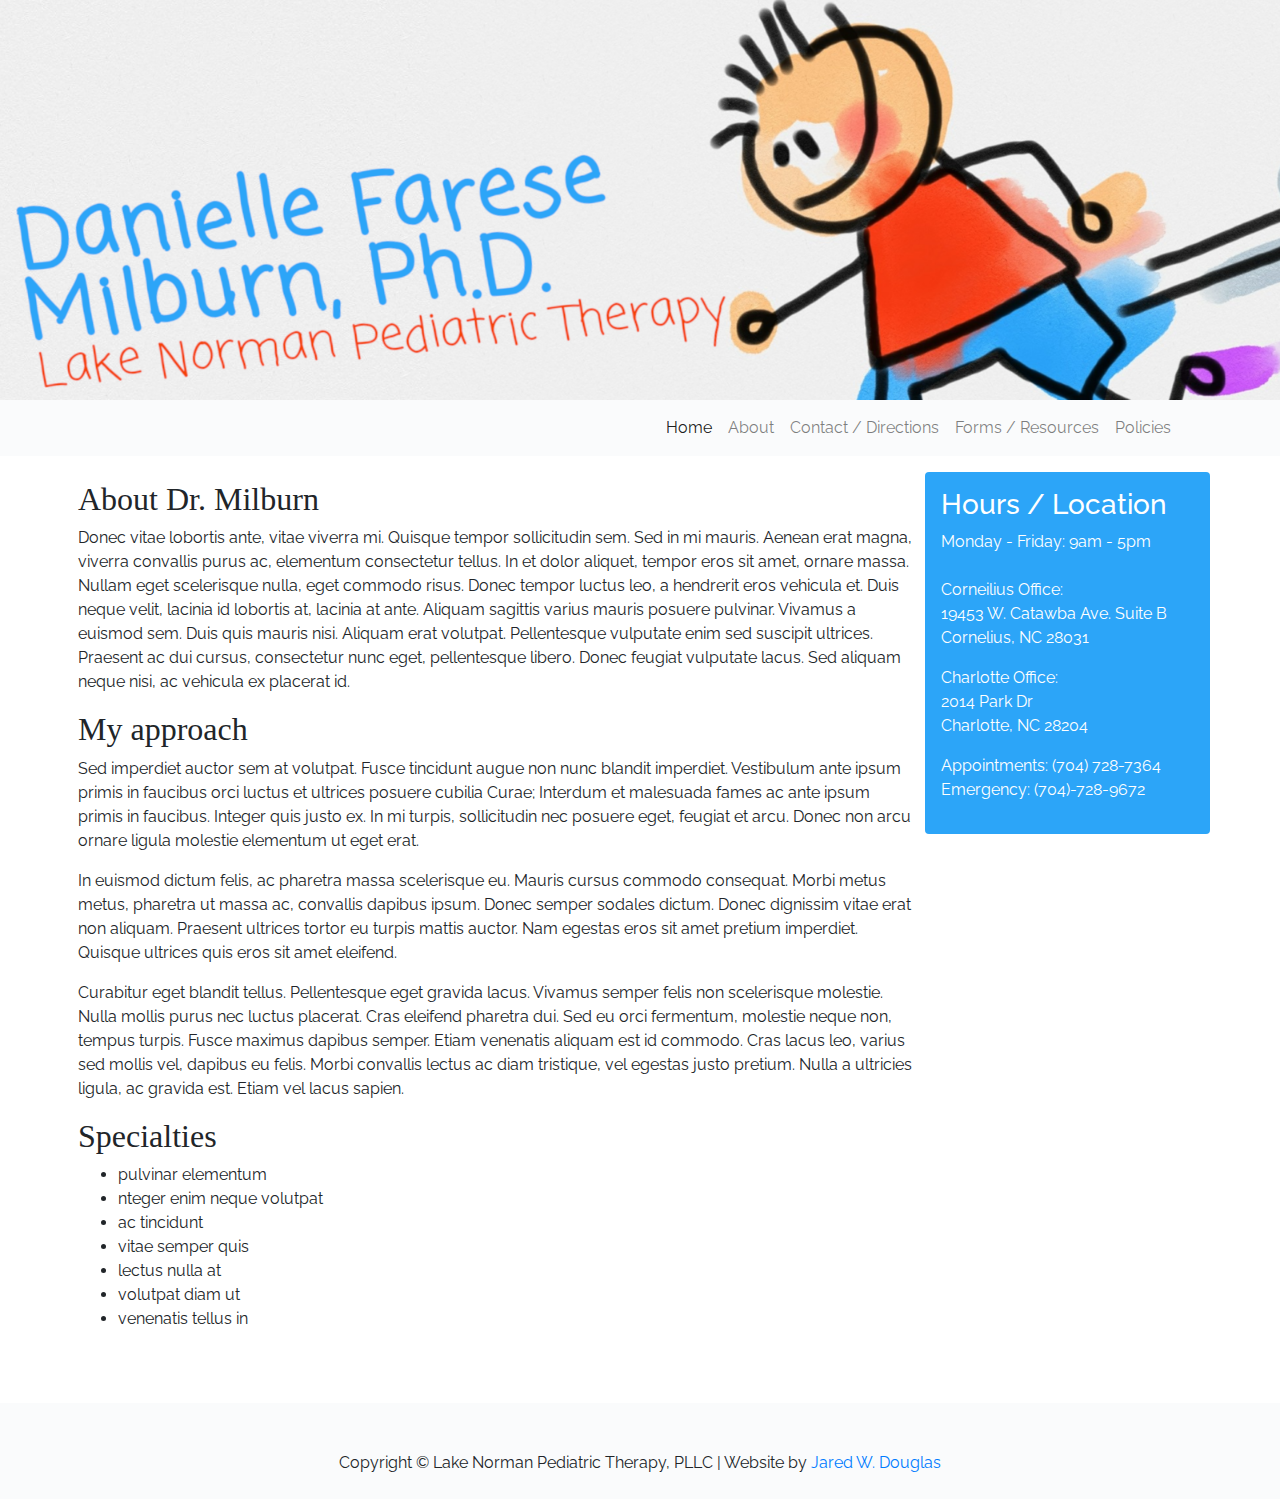
==== approach.html @ d6cdbbee "nav changes" ====
<!doctype html>
<html lang="en">
  <head>
    <!-- Required meta tags -->
    <meta charset="utf-8">
    <meta name="viewport" content="width=device-width, initial-scale=1, shrink-to-fit=no">

    <!-- Bootstrap CSS -->
    <link rel="stylesheet" href="css/bootstrap.min.css">
    <link href="https://fonts.googleapis.com/css?family=Coming+Soon|Raleway" rel="stylesheet"> 
    <link rel="stylesheet" href="css/custom.css">

    <title>Lake Norman Pediatric Therapy | Approach</title>
  </head>
  <body>
  
    <h1 class="sr-only sr-only-focusable">Lake Norman Pediatric Therapy</h1>
    <a href="index.html"><img src="banner.png" class="img-fluid" alt="Lake Norman Pediatric Therapy"></a>
    
    <div class="container-fluid bg-light sticky-top">
    <div class="container">
    <nav class="navbar navbar-expand-lg navbar-light m-0">
      <button class="navbar-toggler ml-auto" type="button" data-toggle="collapse" data-target="#navbarNav" aria-controls="navbarNav" aria-expanded="false" aria-label="Toggle navigation">
        <span class="navbar-toggler-icon"></span>
      </button>
      <div class="collapse navbar-collapse" id="navbarNav">
        <ul class="navbar-nav ml-auto">
          <li class="nav-item active">
            <a class="nav-link" href="index.html">Home</a>
          </li>
          <li class="nav-item">
            <a class="nav-link" href="approach.html">About</a>
          </li>
          <li class="nav-item">
            <a class="nav-link" href="contact.html">Contact / Directions</a>
          </li>
          <li class="nav-item">
            <a class="nav-link" href="forms.html">Forms / Resources</a>
          </li>
          <li class="nav-item">
            <a class="nav-link" href="policies.html">Policies</a>
          </li>
        </ul>
      </div>
    </nav>    
    </div>
    </div>
        
    <div class="container mt-3">    
    <div class="row">
    
    <div class="col-lg-9 p-2" id="main">
      <h2>About Dr. Milburn</h2>
      <p>Donec vitae lobortis ante, vitae viverra mi. Quisque tempor sollicitudin sem. Sed in mi mauris. Aenean erat magna, viverra convallis purus ac, elementum consectetur tellus. In et dolor aliquet, tempor eros sit amet, ornare massa. Nullam eget scelerisque nulla, eget commodo risus. Donec tempor luctus leo, a hendrerit eros vehicula et. Duis neque velit, lacinia id lobortis at, lacinia at ante. Aliquam sagittis varius mauris posuere pulvinar. Vivamus a euismod sem. Duis quis mauris nisi. Aliquam erat volutpat. Pellentesque vulputate enim sed suscipit ultrices. Praesent ac dui cursus, consectetur nunc eget, pellentesque libero. Donec feugiat vulputate lacus. Sed aliquam neque nisi, ac vehicula ex placerat id. </p>
      <h2>My approach</h2>
      <p> Sed imperdiet auctor sem at volutpat. Fusce tincidunt augue non nunc blandit imperdiet. Vestibulum ante ipsum primis in faucibus orci luctus et ultrices posuere cubilia Curae; Interdum et malesuada fames ac ante ipsum primis in faucibus. Integer quis justo ex. In mi turpis, sollicitudin nec posuere eget, feugiat et arcu. Donec non arcu ornare ligula molestie elementum ut eget erat.</p>
      <p>In euismod dictum felis, ac pharetra massa scelerisque eu. Mauris cursus commodo consequat. Morbi metus metus, pharetra ut massa ac, convallis dapibus ipsum. Donec semper sodales dictum. Donec dignissim vitae erat non aliquam. Praesent ultrices tortor eu turpis mattis auctor. Nam egestas eros sit amet pretium imperdiet. Quisque ultrices quis eros sit amet eleifend.</p>
      <p>Curabitur eget blandit tellus. Pellentesque eget gravida lacus. Vivamus semper felis non scelerisque molestie. Nulla mollis purus nec luctus placerat. Cras eleifend pharetra dui. Sed eu orci fermentum, molestie neque non, tempus turpis. Fusce maximus dapibus semper. Etiam venenatis aliquam est id commodo. Cras lacus leo, varius sed mollis vel, dapibus eu felis. Morbi convallis lectus ac diam tristique, vel egestas justo pretium. Nulla a ultricies ligula, ac gravida est. Etiam vel lacus sapien.</p>
      <h2>Specialties</h2>
      <ul>
        <li>pulvinar elementum </li>
        <li>nteger enim neque volutpat</li>
        <li>ac tincidunt</li>
        <li>vitae semper quis</li>
        <li>lectus nulla at</li>
        <li>volutpat diam ut</li>
        <li>venenatis tellus in</li>
      </ul>
    </div>    
    
    <div class="col-lg-3 h-25 p-3 rounded bg-primary text-white">
      <h3>Hours / Location</h3>
      <ul class="list-unstyled">
         <li>Monday - Friday: 9am - 5pm <br><br></li>
         <li>Corneilius Office: <br>
           <a href="https://goo.gl/maps/RRE4FjP87Uv">
           <address>19453 W. Catawba Ave. Suite B <br>
                    Cornelius, NC 28031</address>
           </a>
         </li>
         <li>Charlotte Office: <br>
           <a href="https://goo.gl/maps/Wt168ae3C3m">
           <address>2014 Park Dr <br>
                    Charlotte, NC 28204</address>
           </a>
         </li>
         <li>Appointments: <a href="tel:17047287364">(704) 728-7364</a></li>
         <li>Emergency: <a href="tel:17047289672">(704)-728-9672</a></li>
      </ul>
    </div>  
    
    </div>
    </div>
    
    <div class="container-fluid text-center mt-5 pt-5 pb-2 bg-light" id="credits">
      <p>Copyright &copy; Lake Norman Pediatric Therapy, PLLC | Website by <a href="https://jwdoug.github.io">Jared W. Douglas</a></p>
    </div>

    <!-- Optional JavaScript -->
    <!-- jQuery first, then Popper.js, then Bootstrap JS -->
    <script src="https://code.jquery.com/jquery-3.3.1.slim.min.js" integrity="sha384-q8i/X+965DzO0rT7abK41JStQIAqVgRVzpbzo5smXKp4YfRvH+8abtTE1Pi6jizo" crossorigin="anonymous"></script>
    <script src="https://cdnjs.cloudflare.com/ajax/libs/popper.js/1.14.3/umd/popper.min.js" integrity="sha384-ZMP7rVo3mIykV+2+9J3UJ46jBk0WLaUAdn689aCwoqbBJiSnjAK/l8WvCWPIPm49" crossorigin="anonymous"></script>
    <script src="https://stackpath.bootstrapcdn.com/bootstrap/4.1.3/js/bootstrap.min.js" integrity="sha384-ChfqqxuZUCnJSK3+MXmPNIyE6ZbWh2IMqE241rYiqJxyMiZ6OW/JmZQ5stwEULTy" crossorigin="anonymous"></script>
  </body>
</html>
---- css/custom.css ----
body {
  font-family: 'Raleway', sans-serif;
  background-image: url("bg.png");
  background-color: #ffffff;
}

h1 {
  font-family: 'Coming Soon', cursive;
}

h2 {
  font-family: 'Coming Soon', cursive;
}

.bg-primary > ul > li > a {
  color: #ffffff
}

.bg-primary {
  background-color: #2ca5f8 !important;
}

.bg-secondary {
  background-color: #ffc61f !important;
}

.bg-light {
  background-color: #fafbfc !important;
}

.bg-dark {
  background-color: #405062 !important;
}
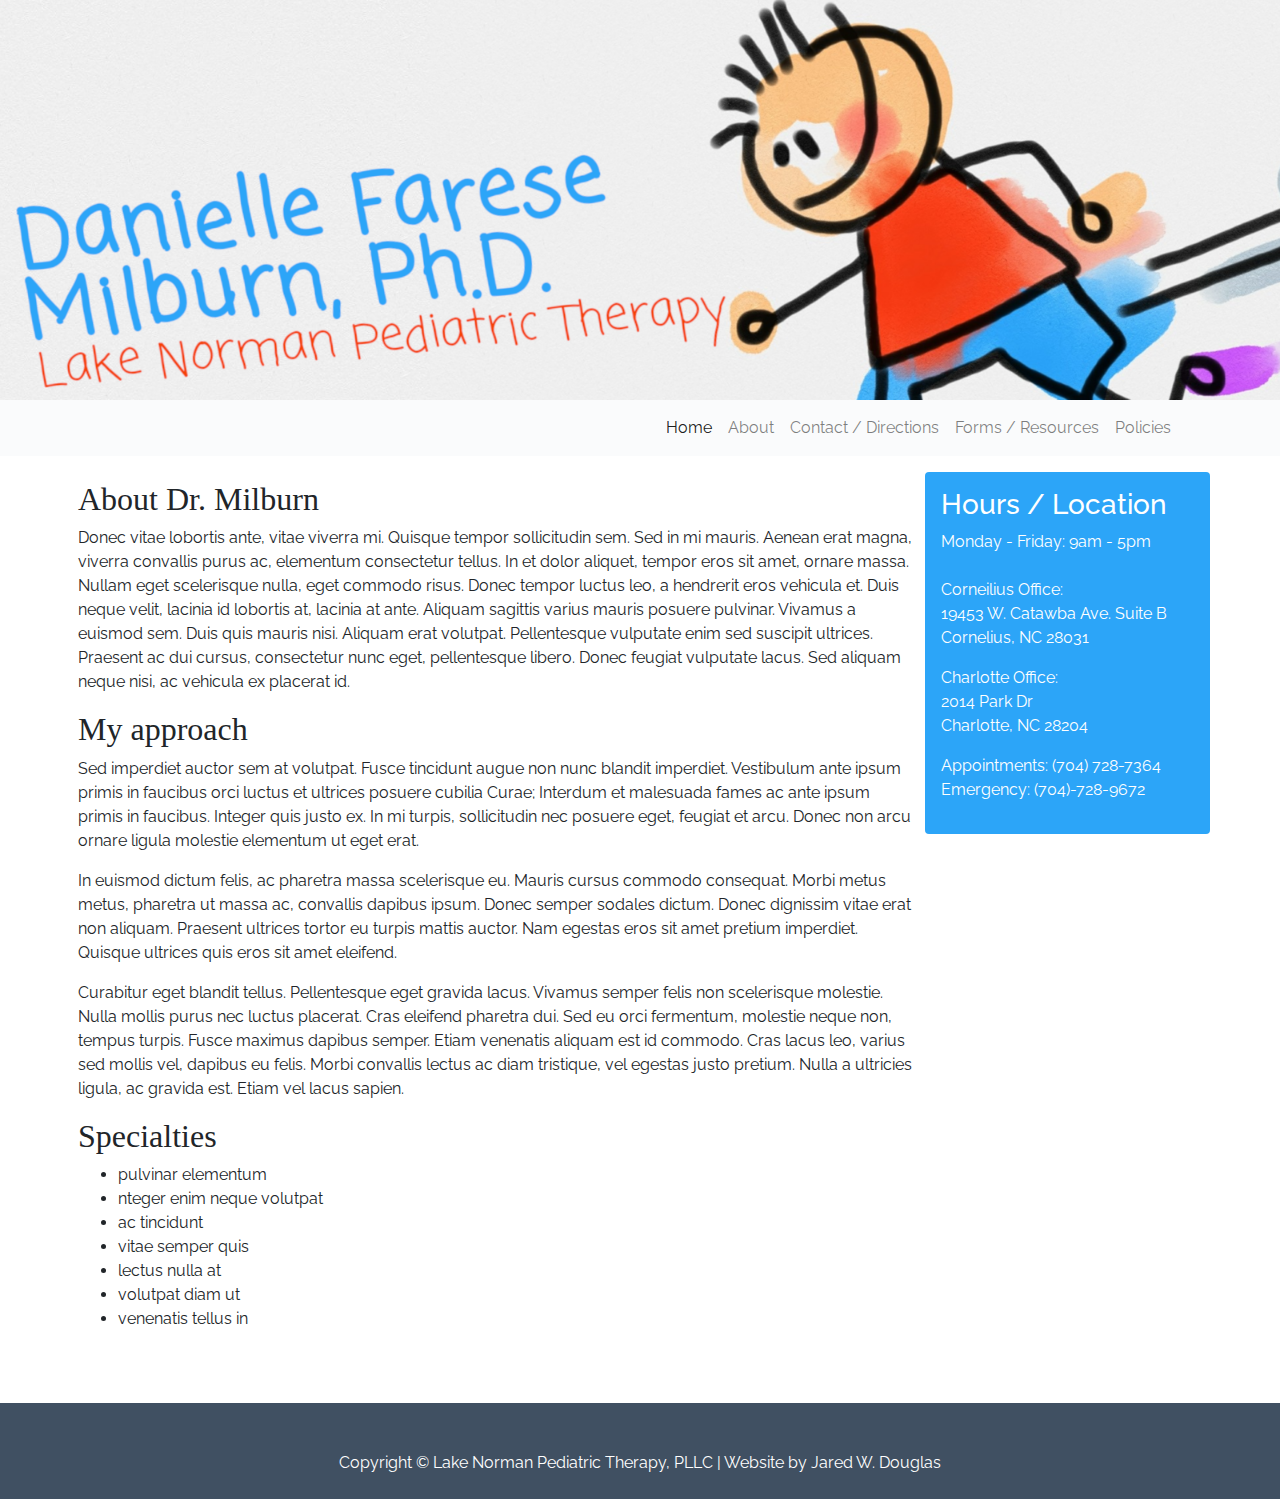
==== commit 902bac74: "color changes" ====
--- a/approach.html
+++ b/approach.html
@@ -92,7 +92,7 @@
     </div>
     </div>
     
-    <div class="container-fluid text-center mt-5 pt-5 pb-2 bg-light" id="credits">
+    <div class="container-fluid text-center mt-5 pt-5 pb-2 bg-dark text-white" id="credits">
       <p>Copyright &copy; Lake Norman Pediatric Therapy, PLLC | Website by <a href="https://jwdoug.github.io">Jared W. Douglas</a></p>
     </div>
 
--- a/css/custom.css
+++ b/css/custom.css
@@ -13,7 +13,11 @@
 }
 
 .bg-primary > ul > li > a {
-  color: #ffffff
+  color: #ffffff;
+}
+
+.bg-dark > p > a {
+  color: #ffffff;
 }
 
 .bg-primary {
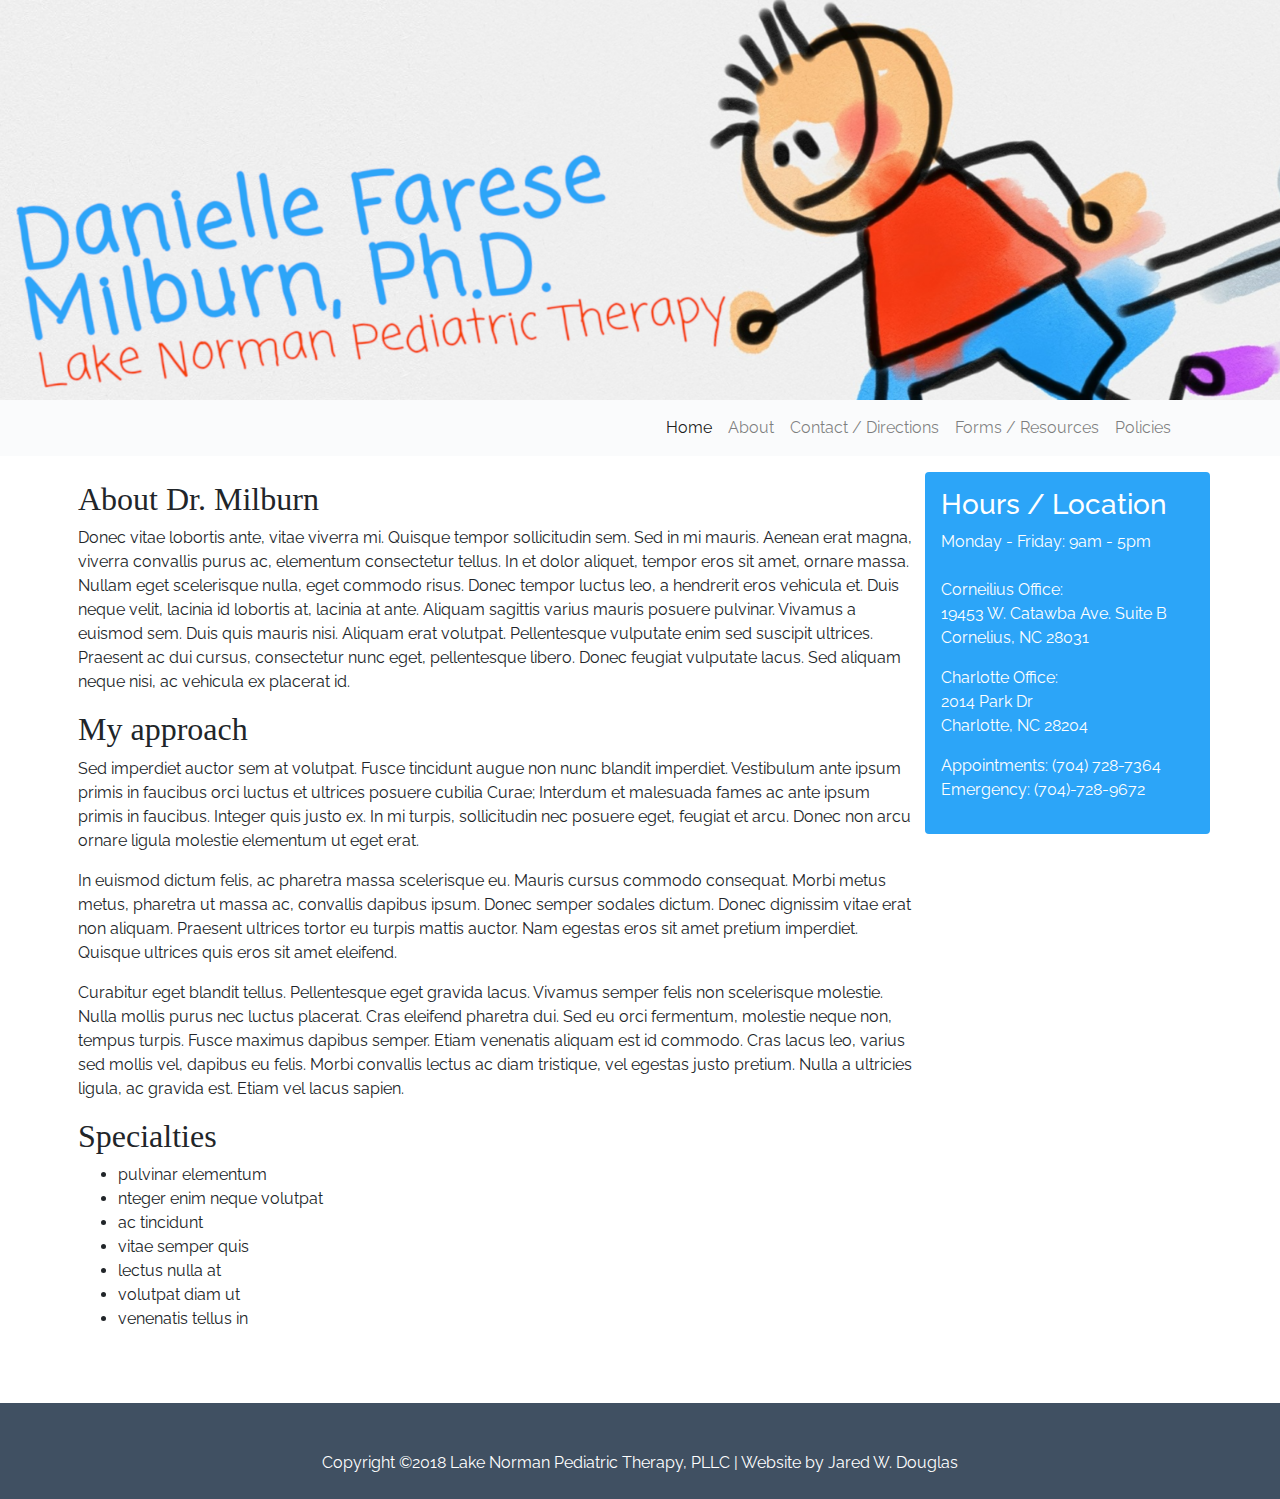
==== commit 7e1405a7: "copyright date" ====
--- a/approach.html
+++ b/approach.html
@@ -93,7 +93,7 @@
     </div>
     
     <div class="container-fluid text-center mt-5 pt-5 pb-2 bg-dark text-white" id="credits">
-      <p>Copyright &copy; Lake Norman Pediatric Therapy, PLLC | Website by <a href="https://jwdoug.github.io">Jared W. Douglas</a></p>
+      <p>Copyright &copy;2018 Lake Norman Pediatric Therapy, PLLC | Website by <a href="https://jwdoug.github.io">Jared W. Douglas</a></p>
     </div>
 
     <!-- Optional JavaScript -->
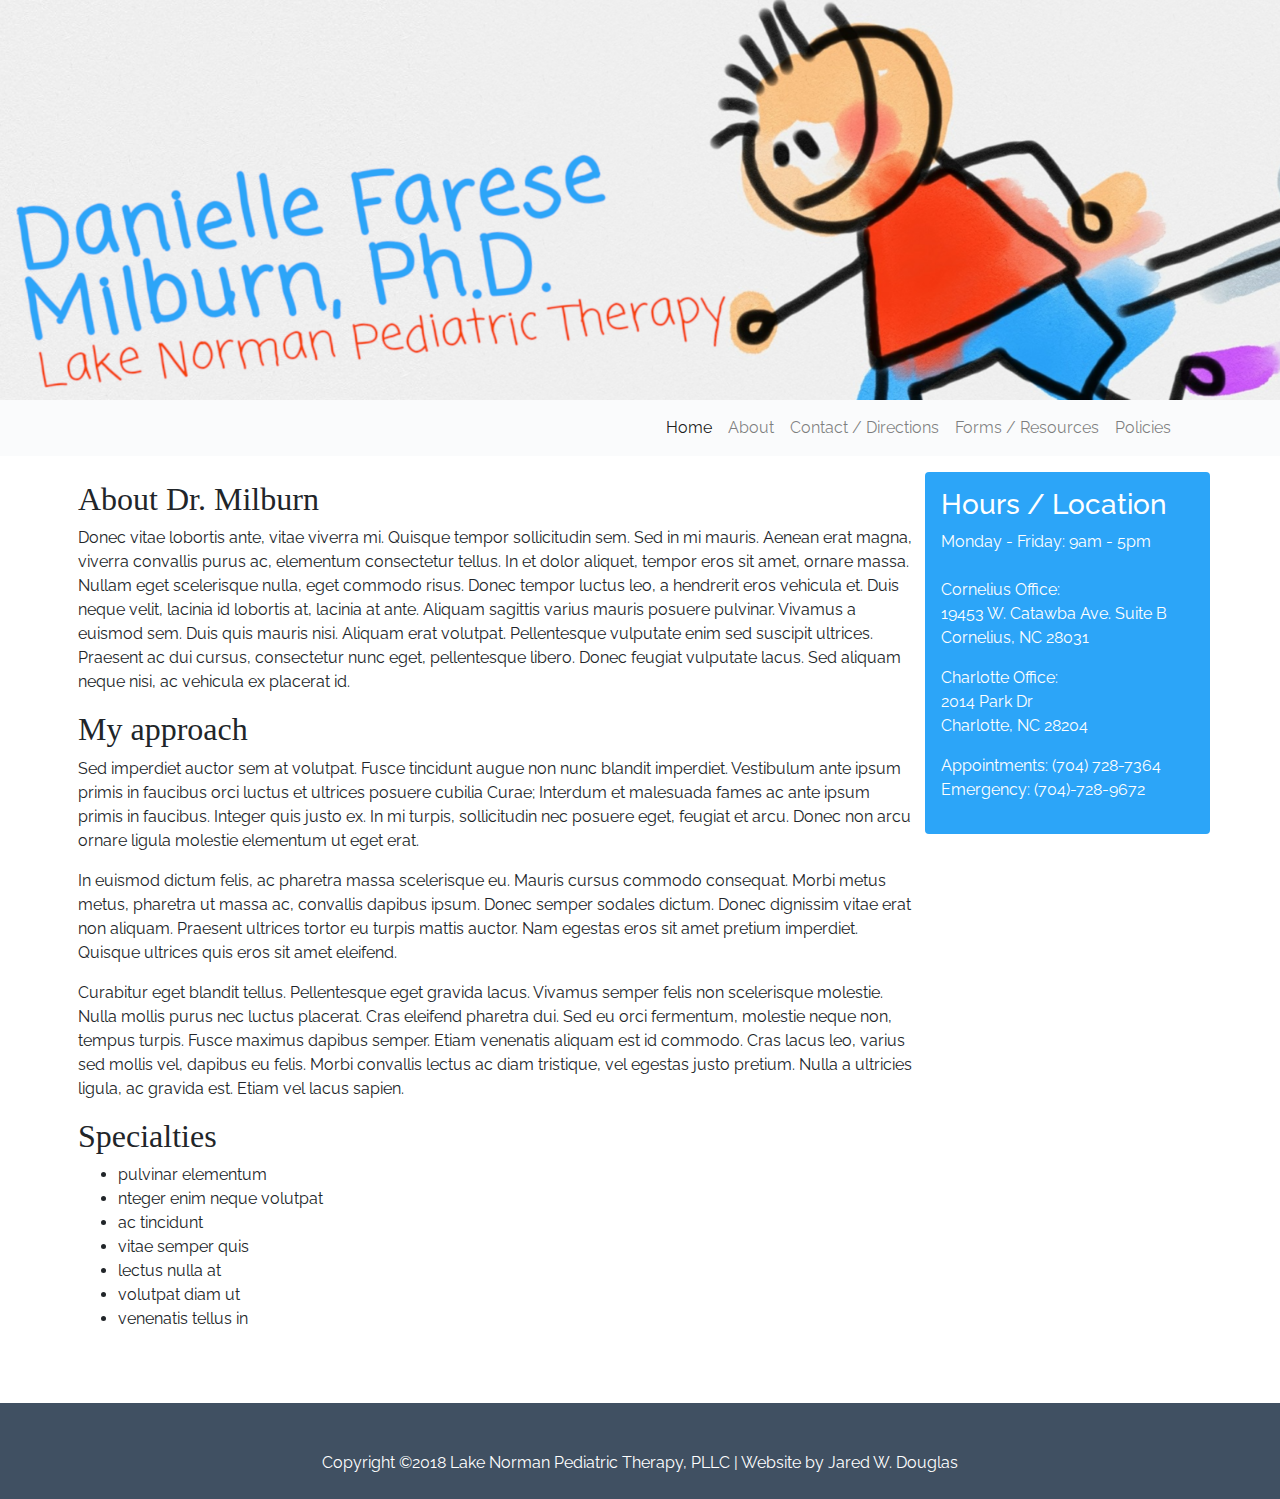
==== commit 748fc1e6: "fixed Cornelius spelling" ====
--- a/approach.html
+++ b/approach.html
@@ -72,7 +72,7 @@
       <h3>Hours / Location</h3>
       <ul class="list-unstyled">
          <li>Monday - Friday: 9am - 5pm <br><br></li>
-         <li>Corneilius Office: <br>
+         <li>Cornelius Office: <br>
            <a href="https://goo.gl/maps/RRE4FjP87Uv">
            <address>19453 W. Catawba Ave. Suite B <br>
                     Cornelius, NC 28031</address>
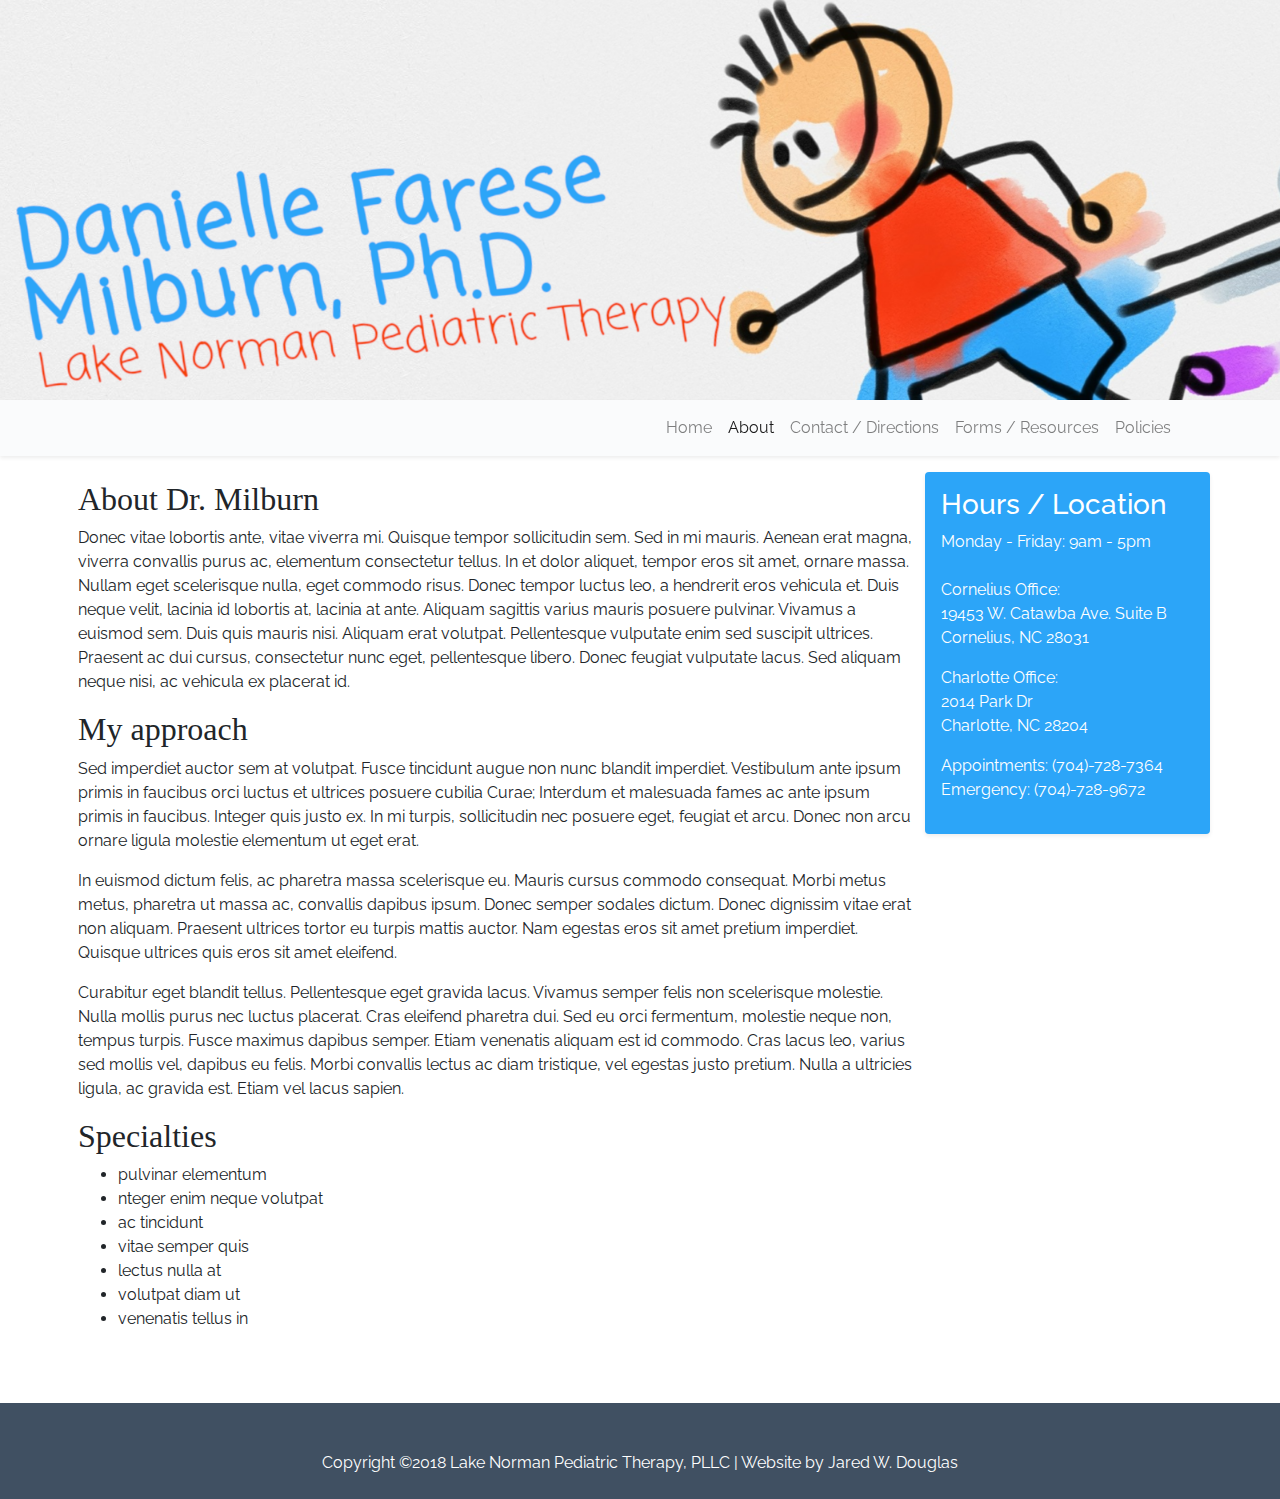
==== commit a6f8d74d: "minor visuals" ====
--- a/approach.html
+++ b/approach.html
@@ -17,7 +17,7 @@
     <h1 class="sr-only sr-only-focusable">Lake Norman Pediatric Therapy</h1>
     <a href="index.html"><img src="banner.png" class="img-fluid" alt="Lake Norman Pediatric Therapy"></a>
     
-    <div class="container-fluid bg-light sticky-top">
+    <div class="container-fluid bg-light sticky-top shadow-sm">
     <div class="container">
     <nav class="navbar navbar-expand-lg navbar-light m-0">
       <button class="navbar-toggler ml-auto" type="button" data-toggle="collapse" data-target="#navbarNav" aria-controls="navbarNav" aria-expanded="false" aria-label="Toggle navigation">
@@ -25,10 +25,10 @@
       </button>
       <div class="collapse navbar-collapse" id="navbarNav">
         <ul class="navbar-nav ml-auto">
-          <li class="nav-item active">
+          <li class="nav-item">
             <a class="nav-link" href="index.html">Home</a>
           </li>
-          <li class="nav-item">
+          <li class="nav-item active">
             <a class="nav-link" href="approach.html">About</a>
           </li>
           <li class="nav-item">
@@ -68,7 +68,7 @@
       </ul>
     </div>    
     
-    <div class="col-lg-3 h-25 p-3 rounded bg-primary text-white">
+    <div class="col-lg-3 h-25 p-3 rounded bg-primary text-white shadow-sm">
       <h3>Hours / Location</h3>
       <ul class="list-unstyled">
          <li>Monday - Friday: 9am - 5pm <br><br></li>
@@ -84,7 +84,7 @@
                     Charlotte, NC 28204</address>
            </a>
          </li>
-         <li>Appointments: <a href="tel:17047287364">(704) 728-7364</a></li>
+         <li>Appointments: <a href="tel:17047287364">(704)-728-7364</a></li>
          <li>Emergency: <a href="tel:17047289672">(704)-728-9672</a></li>
       </ul>
     </div>  
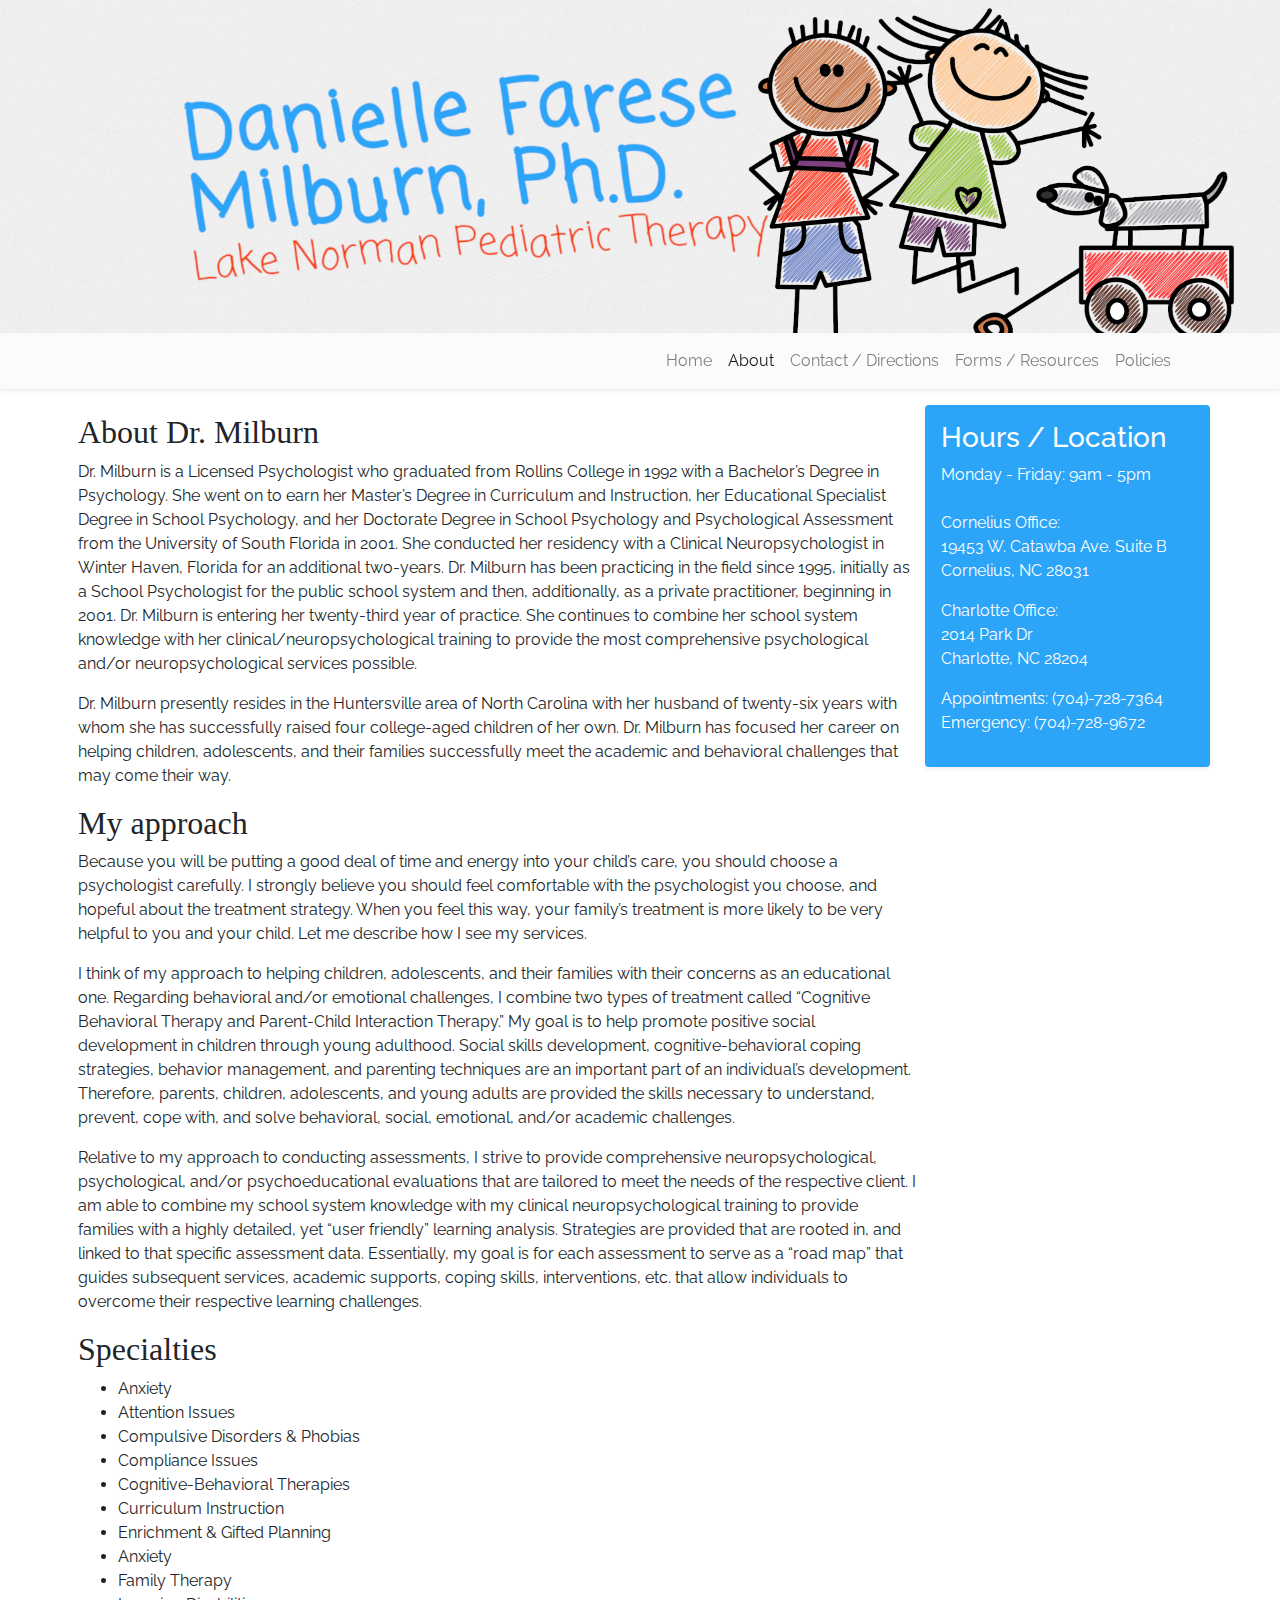
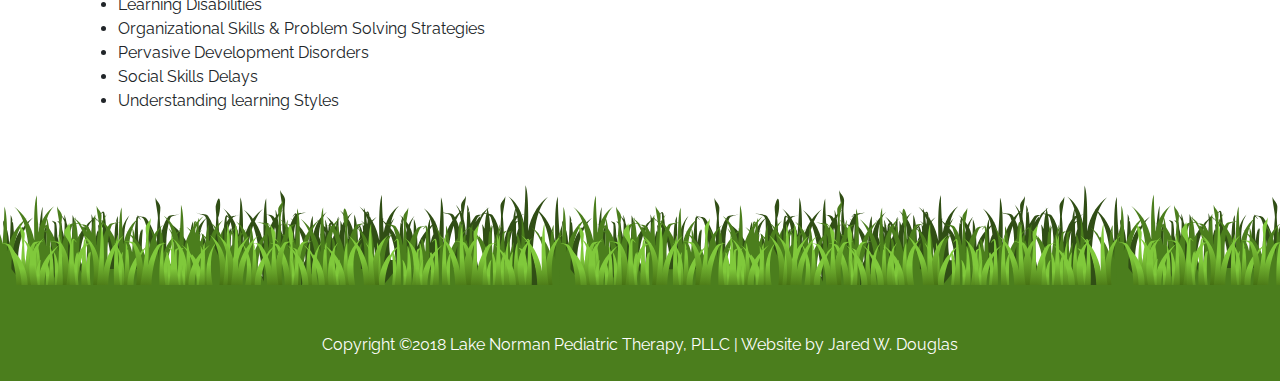
==== commit 8264b147: "Add Copy +Banner" ====
--- a/approach.html
+++ b/approach.html
@@ -15,9 +15,9 @@
   <body>
   
     <h1 class="sr-only sr-only-focusable">Lake Norman Pediatric Therapy</h1>
-    <a href="index.html"><img src="banner.png" class="img-fluid" alt="Lake Norman Pediatric Therapy"></a>
+    <a href="index.html"><img src="media/img/banner.png" class="img-fluid" alt="Lake Norman Pediatric Therapy"></a>
     
-    <div class="container-fluid bg-light sticky-top shadow-sm">
+    <div class="bg-light sticky-top shadow-sm">
     <div class="container">
     <nav class="navbar navbar-expand-lg navbar-light m-0">
       <button class="navbar-toggler ml-auto" type="button" data-toggle="collapse" data-target="#navbarNav" aria-controls="navbarNav" aria-expanded="false" aria-label="Toggle navigation">
@@ -51,20 +51,29 @@
     
     <div class="col-lg-9 p-2" id="main">
       <h2>About Dr. Milburn</h2>
-      <p>Donec vitae lobortis ante, vitae viverra mi. Quisque tempor sollicitudin sem. Sed in mi mauris. Aenean erat magna, viverra convallis purus ac, elementum consectetur tellus. In et dolor aliquet, tempor eros sit amet, ornare massa. Nullam eget scelerisque nulla, eget commodo risus. Donec tempor luctus leo, a hendrerit eros vehicula et. Duis neque velit, lacinia id lobortis at, lacinia at ante. Aliquam sagittis varius mauris posuere pulvinar. Vivamus a euismod sem. Duis quis mauris nisi. Aliquam erat volutpat. Pellentesque vulputate enim sed suscipit ultrices. Praesent ac dui cursus, consectetur nunc eget, pellentesque libero. Donec feugiat vulputate lacus. Sed aliquam neque nisi, ac vehicula ex placerat id. </p>
+      <p>Dr. Milburn is a Licensed Psychologist who graduated from Rollins College in 1992 with a Bachelor’s Degree in Psychology.  She went on to earn her Master’s Degree in Curriculum and Instruction, her Educational Specialist Degree in School Psychology, and her Doctorate Degree in School Psychology and Psychological Assessment from the University of South Florida in 2001.  She conducted her residency with a Clinical Neuropsychologist in Winter Haven, Florida for an additional two-years.  Dr. Milburn has been practicing in the field since 1995, initially as a School Psychologist for the public school system and then, additionally, as a private practitioner, beginning in 2001.  Dr. Milburn is entering her twenty-third year of practice.  She continues to combine her school system knowledge with her clinical/neuropsychological training to provide the most comprehensive psychological and/or neuropsychological services possible.</p>
+      <p>Dr. Milburn presently resides in the Huntersville area of North Carolina with her husband of twenty-six years with whom she has successfully raised four college-aged children of her own.  Dr. Milburn has focused her career on helping children, adolescents, and their families successfully meet the academic and behavioral challenges that may come their way.
+      </p>
       <h2>My approach</h2>
-      <p> Sed imperdiet auctor sem at volutpat. Fusce tincidunt augue non nunc blandit imperdiet. Vestibulum ante ipsum primis in faucibus orci luctus et ultrices posuere cubilia Curae; Interdum et malesuada fames ac ante ipsum primis in faucibus. Integer quis justo ex. In mi turpis, sollicitudin nec posuere eget, feugiat et arcu. Donec non arcu ornare ligula molestie elementum ut eget erat.</p>
-      <p>In euismod dictum felis, ac pharetra massa scelerisque eu. Mauris cursus commodo consequat. Morbi metus metus, pharetra ut massa ac, convallis dapibus ipsum. Donec semper sodales dictum. Donec dignissim vitae erat non aliquam. Praesent ultrices tortor eu turpis mattis auctor. Nam egestas eros sit amet pretium imperdiet. Quisque ultrices quis eros sit amet eleifend.</p>
-      <p>Curabitur eget blandit tellus. Pellentesque eget gravida lacus. Vivamus semper felis non scelerisque molestie. Nulla mollis purus nec luctus placerat. Cras eleifend pharetra dui. Sed eu orci fermentum, molestie neque non, tempus turpis. Fusce maximus dapibus semper. Etiam venenatis aliquam est id commodo. Cras lacus leo, varius sed mollis vel, dapibus eu felis. Morbi convallis lectus ac diam tristique, vel egestas justo pretium. Nulla a ultricies ligula, ac gravida est. Etiam vel lacus sapien.</p>
+      <p>Because you will be putting a good deal of time and energy into your child’s care, you should choose a psychologist carefully.   I strongly believe you should feel comfortable with the psychologist you choose, and hopeful about the treatment strategy.   When you feel this way, your family’s treatment is more likely to be very helpful to you and your child.   Let me describe how I see my services.</p>
+      <p>I think of my approach to helping children, adolescents, and their families with their concerns as an educational one.    Regarding behavioral and/or emotional challenges, I combine two types of treatment called “Cognitive Behavioral Therapy and Parent-Child Interaction Therapy.”  My goal is to help promote positive social development in children through young adulthood.  Social skills development, cognitive-behavioral coping strategies, behavior management, and parenting techniques are an important part of an individual’s development.  Therefore, parents, children, adolescents, and young adults are provided the skills necessary to understand, prevent, cope with, and solve behavioral, social, emotional, and/or academic challenges.</p>
+      <p>Relative to my approach to conducting assessments, I strive to provide comprehensive neuropsychological, psychological, and/or psychoeducational evaluations that are tailored to meet the needs of the respective client.  I am able to combine my school system knowledge with my clinical neuropsychological training to provide families with a highly detailed, yet “user friendly” learning analysis.  Strategies are provided that are rooted in, and linked to that specific assessment data.  Essentially, my goal is for each assessment to serve as a “road map” that guides subsequent services, academic supports, coping skills, interventions, etc. that allow individuals to overcome their respective learning challenges.</p>
       <h2>Specialties</h2>
       <ul>
-        <li>pulvinar elementum </li>
-        <li>nteger enim neque volutpat</li>
-        <li>ac tincidunt</li>
-        <li>vitae semper quis</li>
-        <li>lectus nulla at</li>
-        <li>volutpat diam ut</li>
-        <li>venenatis tellus in</li>
+        <li>Anxiety</li>
+        <li>Attention Issues</li>
+        <li>Compulsive Disorders & Phobias</li>
+        <li>Compliance Issues</li>
+        <li>Cognitive-Behavioral Therapies</li>
+        <li>Curriculum Instruction</li>
+        <li>Enrichment & Gifted Planning</li>
+        <li>Anxiety</li>
+        <li>Family Therapy</li>
+        <li>Learning Disabilities</li>
+        <li>Organizational Skills & Problem Solving Strategies</li>
+        <li>Pervasive Development Disorders</li>
+        <li>Social Skills Delays</li>
+        <li>Understanding learning Styles</li>
       </ul>
     </div>    
     
@@ -92,8 +101,11 @@
     </div>
     </div>
     
-    <div class="container-fluid text-center mt-5 pt-5 pb-2 bg-dark text-white" id="credits">
-      <p>Copyright &copy;2018 Lake Norman Pediatric Therapy, PLLC | Website by <a href="https://jwdoug.github.io">Jared W. Douglas</a></p>
+    <div id="imgFoot" class="mt-5">
+    <img src="media/img/grass-159804.svg" height="100px" style="background-repeat: repeat-x;">
+    </div>
+    <div class="container-fluid text-center mt-0 pt-5 pb-2 text-white" id="credits">
+      <p>Copyright &copy;2018 Lake Norman Pediatric Therapy, PLLC | Website by <a href="https://jwdoug.github.io" target="_blank">Jared W. Douglas</a></p>
     </div>
 
     <!-- Optional JavaScript -->
--- a/css/custom.css
+++ b/css/custom.css
@@ -1,15 +1,26 @@
 body {
   font-family: 'Raleway', sans-serif;
-  background-image: url("bg.png");
+  background-image: url('bg.png');
   background-color: #ffffff;
 }
 
-h1 {
+h1, h2 {
   font-family: 'Coming Soon', cursive;
 }
 
-h2 {
-  font-family: 'Coming Soon', cursive;
+div#imgFoot {
+  background-image: url("grass-159804.svg");
+  background-repeat: repeat-x;
+  overflow: hidden;
+  height: 100px;
+}
+
+#credits {
+  background-color: #4b7e1d;
+}
+
+#credits > p > a {
+  color: #ffffff;
 }
 
 .bg-primary > ul > li > a {
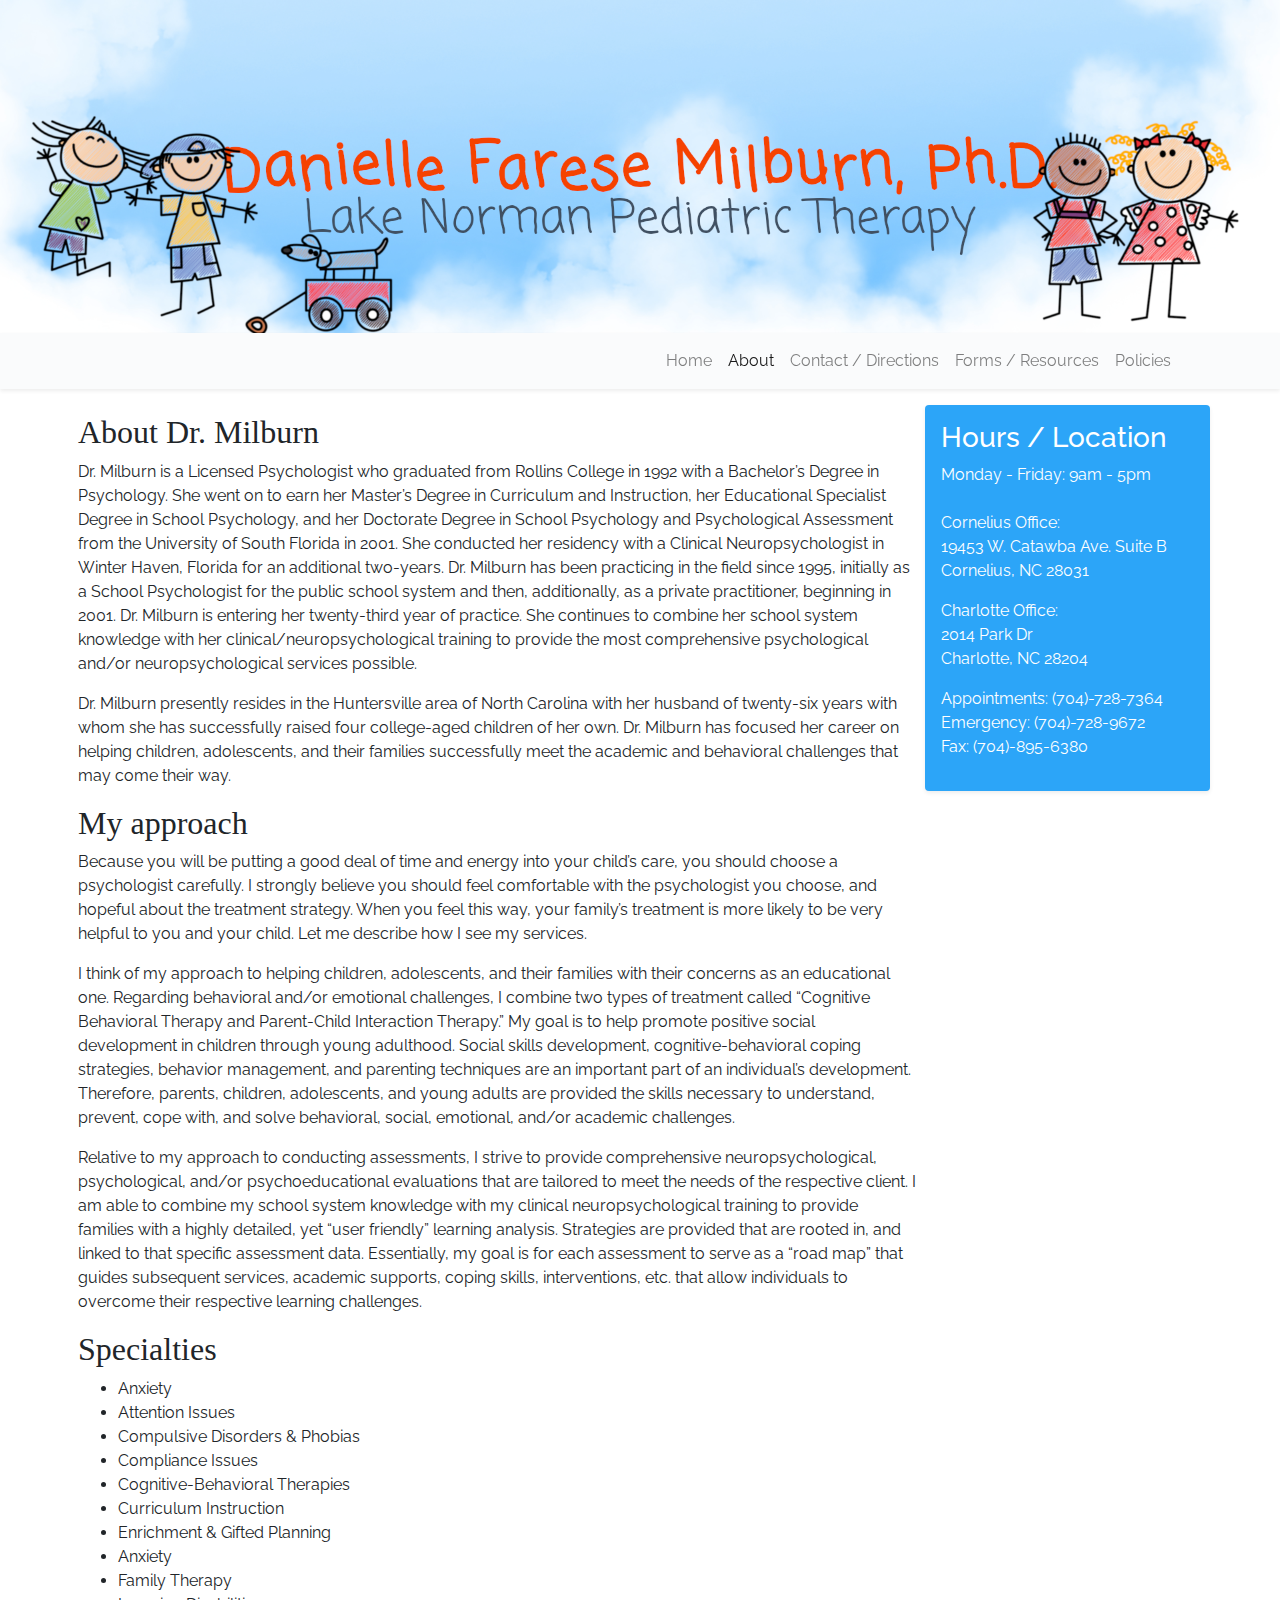
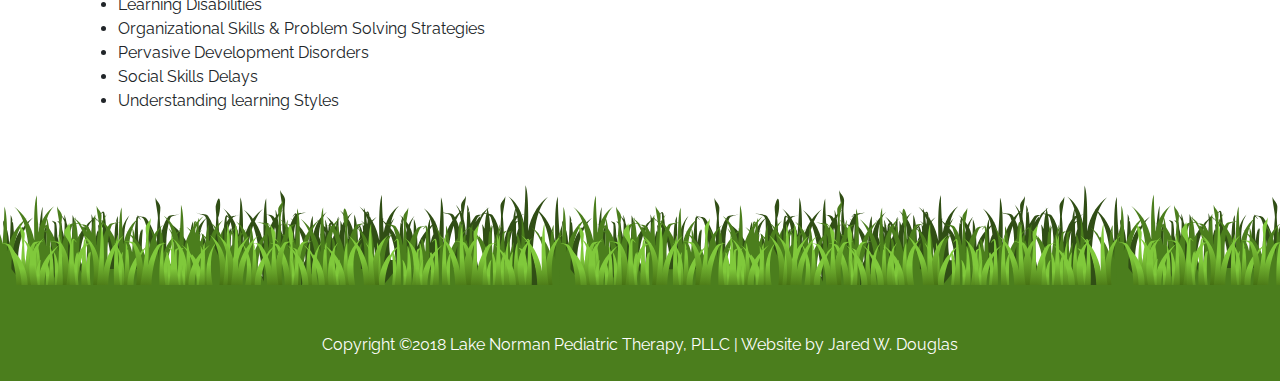
==== commit d8afed00: "fax" ====
--- a/approach.html
+++ b/approach.html
@@ -95,6 +95,7 @@
          </li>
          <li>Appointments: <a href="tel:17047287364">(704)-728-7364</a></li>
          <li>Emergency: <a href="tel:17047289672">(704)-728-9672</a></li>
+         <li>Fax: (704)-895-6380</li>
       </ul>
     </div>  
     
